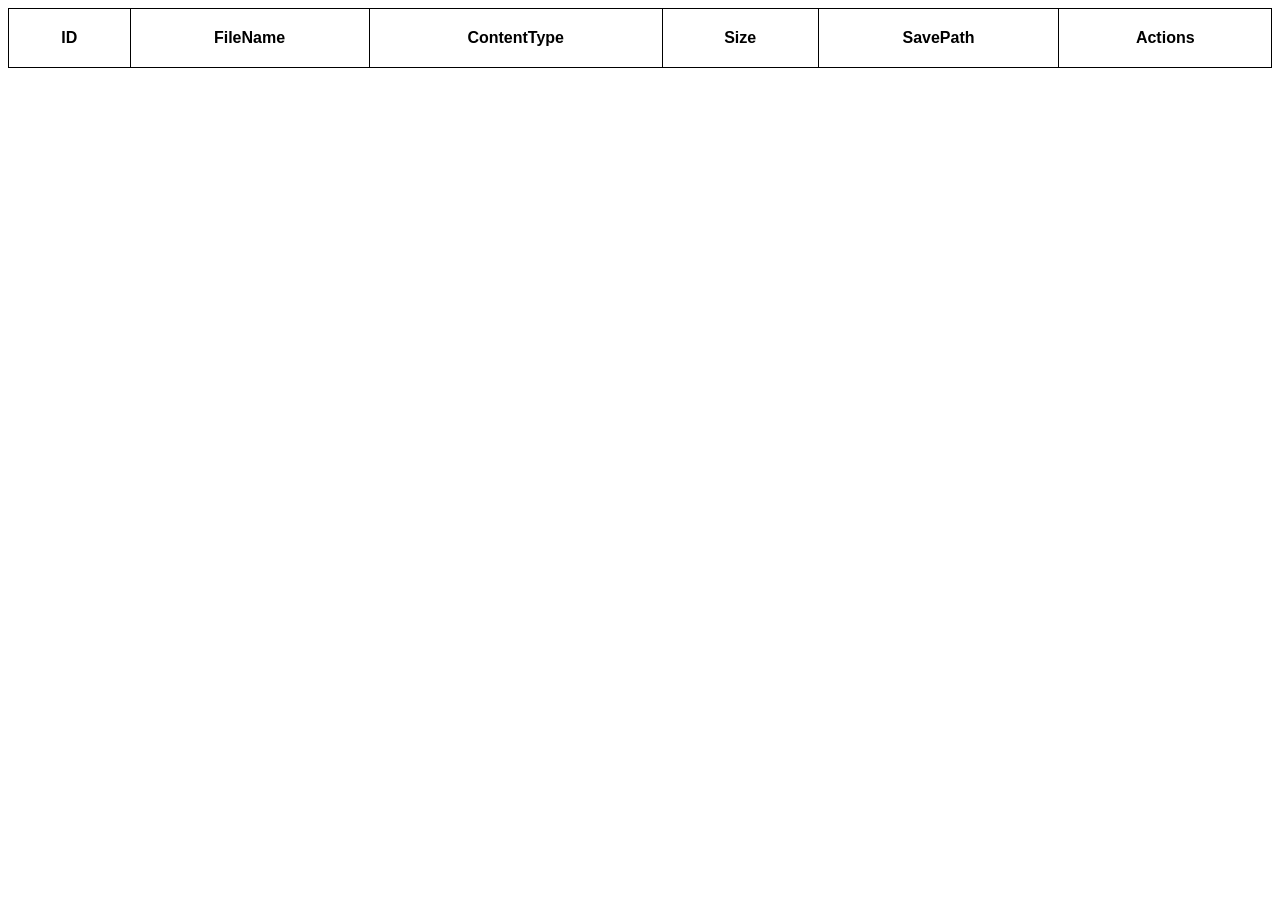
==== LocalServer.Web/wwwroot/index.html @ bb76329f "init" ====
<!doctype html>
<html>
  <head>
    <meta charset="UTF-8" />
    <title>Test</title>
    <link rel="stylesheet" href="styles.css" />
  </head>
  <body>
    <header>
      <div class="container"></div>
    </header>
    <main>
      <section>
        <table id="filesTable" class="files-table">
          <thead>
            <tr>
              <th>ID</th>
              <th>FileName</th>
              <th>ContentType</th>
              <th>Size</th>
              <th>SavePath</th>
              <th>Actions</th>
            </tr>
          </thead>
          <tbody id="tableBody"></tbody>
        </table>
      </section>
    </main>
    <script src="scripts.js"></script>
  </body>
</html>
---- LocalServer.Web/wwwroot/styles.css ----
body {
    font-family: Arial, Helvetica, sans-serif;
}

table {
    width: 100%;
    border-collapse: collapse;
}

table th, td {
    padding: 20px;
    border: 1px solid black;
}
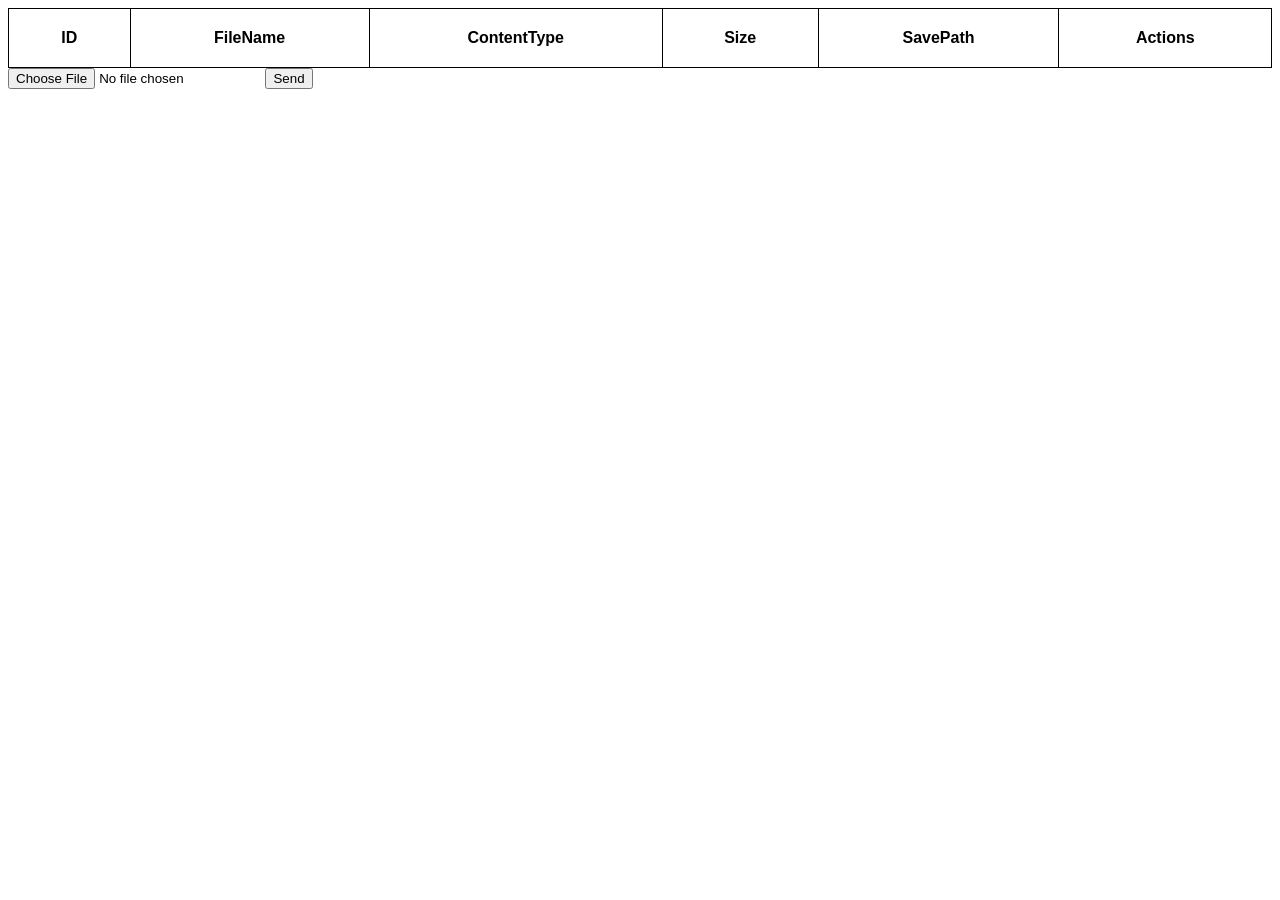
==== commit acd2aad1: "adding from frontend (buggy thing)" ====
--- a/LocalServer.Web/wwwroot/index.html
+++ b/LocalServer.Web/wwwroot/index.html
@@ -10,21 +10,28 @@
       <div class="container"></div>
     </header>
     <main>
-      <section>
-        <table id="filesTable" class="files-table">
-          <thead>
-            <tr>
-              <th>ID</th>
-              <th>FileName</th>
-              <th>ContentType</th>
-              <th>Size</th>
-              <th>SavePath</th>
-              <th>Actions</th>
-            </tr>
-          </thead>
-          <tbody id="tableBody"></tbody>
-        </table>
-      </section>
+      <div class="conitainer">
+        <section>
+          <table id="filesTable" class="files-table">
+            <thead>
+              <tr>
+                <th>ID</th>
+                <th>FileName</th>
+                <th>ContentType</th>
+                <th>Size</th>
+                <th>SavePath</th>
+                <th>Actions</th>
+              </tr>
+            </thead>
+            <tbody id="tableBody"></tbody>
+          </table>
+
+          <form id="fileInputForm">
+            <input type="file" id="fileInput" />
+            <button id="submitBtn" type="submit">Send</button>
+          </form>
+        </section>
+      </div>
     </main>
     <script src="scripts.js"></script>
   </body>
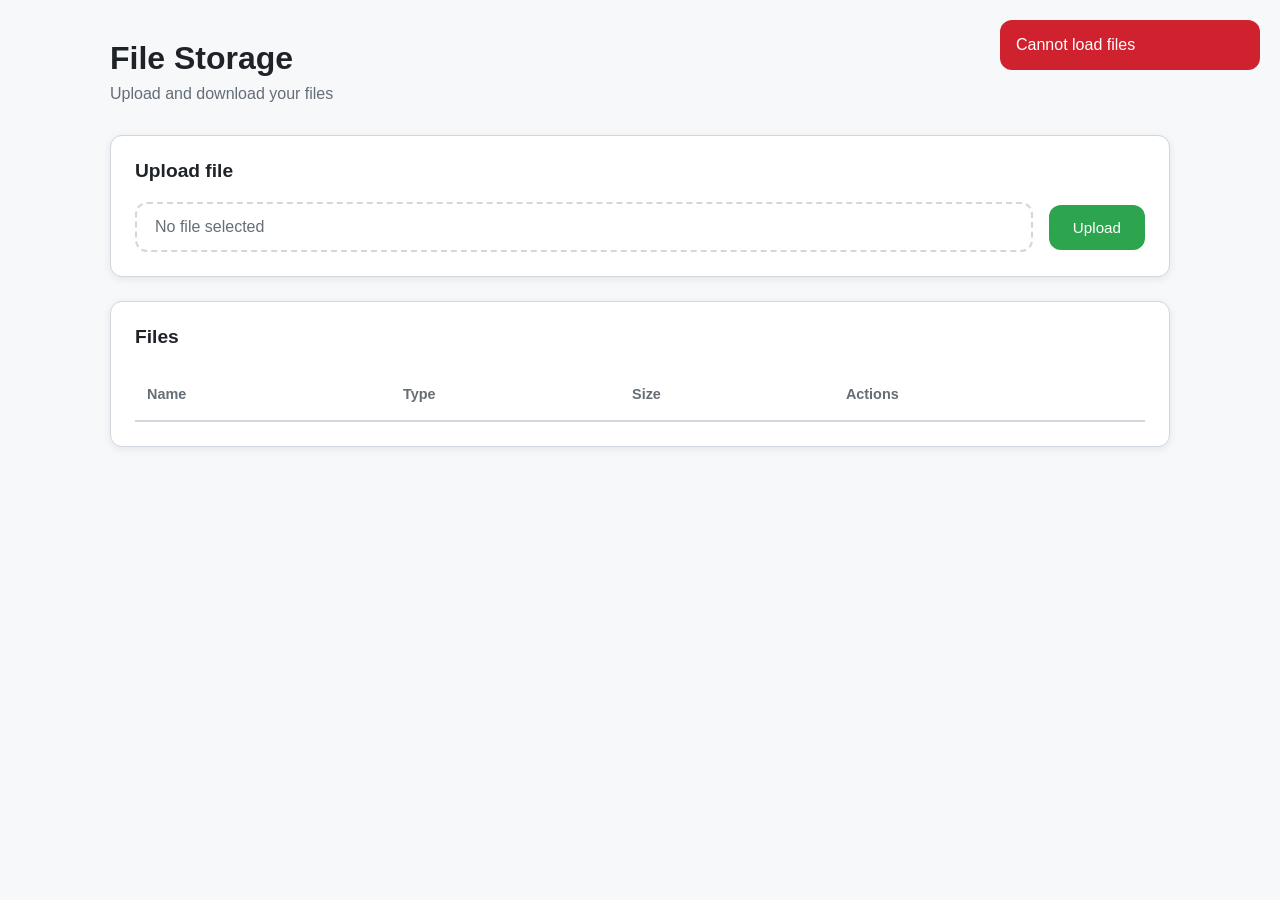
==== commit 4b1980b7: "frontend refactoring + http responses fix" ====
--- a/LocalServer.Web/wwwroot/index.html
+++ b/LocalServer.Web/wwwroot/index.html
@@ -1,38 +1,55 @@
 <!doctype html>
-<html>
+<html lang="en">
   <head>
     <meta charset="UTF-8" />
-    <title>Test</title>
+    <meta name="viewport" content="width=device-width, initial-scale=1.0" />
+    <title>Local Server. File Storage</title>
     <link rel="stylesheet" href="styles.css" />
   </head>
   <body>
-    <header>
-      <div class="container"></div>
-    </header>
-    <main>
-      <div class="conitainer">
-        <section>
-          <table id="filesTable" class="files-table">
+    <div class="app">
+      <!-- Header Section-->
+      <header class="header">
+        <h1>File Storage</h1>
+        <p class="subtitle">Upload and download your files</p>
+      </header>
+
+      <!-- Main Section-->
+      <main>
+        <!-- Upload card -->
+        <section class="card">
+          <h2>Upload file</h2>
+          <form id="fileInputForm" class="upload-form">
+            <label class="file-picker">
+              <input id="fileInput" type="file" />
+              <span id="selectedFile">No file selected</span>
+            </label>
+            <button id="submitBtn" class="primary-btn" type="submit">
+              Upload
+            </button>
+          </form>
+        </section>
+
+        <!-- Files card -->
+        <section class="card">
+          <h2>Files</h2>
+
+          <!-- Files table -->
+          <table class="files-table">
             <thead>
               <tr>
-                <th>ID</th>
-                <th>FileName</th>
-                <th>ContentType</th>
+                <th>Name</th>
+                <th>Type</th>
                 <th>Size</th>
-                <th>SavePath</th>
                 <th>Actions</th>
               </tr>
             </thead>
             <tbody id="tableBody"></tbody>
           </table>
-
-          <form id="fileInputForm">
-            <input type="file" id="fileInput" />
-            <button id="submitBtn" type="submit">Send</button>
-          </form>
         </section>
-      </div>
-    </main>
-    <script src="scripts.js"></script>
+      </main>
+    </div>
+    <div id="toastContainer"></div>
+    <script type="module" src="./js/main.js"></script>
   </body>
 </html>
--- a/LocalServer.Web/wwwroot/styles.css
+++ b/LocalServer.Web/wwwroot/styles.css
@@ -1,13 +1,195 @@
-body {
-    font-family: Arial, Helvetica, sans-serif;
+:root {
+    /* Colors */
+    --background: #f6f8fa;
+    --surface: #ffffff;
+
+    --text: #1f2328;
+    --text-secondary: #656d76;
+
+    --border: #d0d7de;
+
+    --primary: #2da44e;
+    --primary-hover: #218b3a;
+
+    --danger: #cf222e;
+    --danger-hover: #a40e26;
+
+    /* Radius */
+    --radius: 12px;
+
+    /* Shadows */
+    --shadow: 0 2px 8px rgba(0,0,0,0.08);
+
+    /* Layout */
+    --container-width: 1100px;
+
+    /* Animation */
+    --transition: .2s ease;
 }
 
-table {
+* {
+    margin: 0;
+    padding: 0;
+    box-sizing: border-box;
+}
+
+body {
+    font-family: Inter, Segoe UI, Arial, sans-serif;
+    background: var(--background);
+    color: var(--text);
+}
+
+.app {
+    max-width: var(--container-width);
+    margin: 40px auto;
+    padding: 0 20px;
+}
+
+.header {
+    margin-bottom: 32px;
+}
+
+.header h1 {
+    font-size: 2rem;
+    margin-bottom: 8px;
+}
+
+.subtitle {
+    color: var(--text-secondary);
+}
+
+main {
+    display: flex;
+    flex-direction: column;
+    gap: 24px;
+}
+
+.card {
+    background: var(--surface);
+    border: 1px solid var(--border);
+    border-radius: var(--radius);
+    box-shadow: var(--shadow);
+    padding: 24px;
+}
+
+.card h2 {
+    margin-bottom: 20px;
+    font-size: 1.2rem;
+}
+
+.upload-form {
+    display: flex;
+    gap: 16px;
+    align-items: center;
+}
+
+.file-picker {
+    flex: 1;
+    cursor: pointer;
+    padding: 14px 18px;
+    border: 2px dashed var(--border);
+    border-radius: var(--radius);
+    background: var(--surface);
+    transition: var(--transition);
+}
+
+.file-picker:hover {
+    border-color: var(--primary);
+}
+
+.file-picker input {
+    display: none;
+}
+
+.file-picker span {
+    color: var(--text-secondary);
+}
+
+.primary-btn {
+    border: none;
+    cursor: pointer;
+    background: var(--primary);
+    color: white;
+    padding: 14px 24px;
+    border-radius: var(--radius);
+    font-size: 0.95rem;
+    transition: var(--transition);
+}
+
+.primary-btn:hover {
+    background: var(--primary-hover);
+}
+
+.primary-btn:active {
+    transform: scale(0.97);
+}
+
+.files-table {
     width: 100%;
     border-collapse: collapse;
 }
 
-table th, td {
-    padding: 20px;
-    border: 1px solid black;
+.files-table thead {
+    border-bottom: 2px solid var(--border);
+}
+
+.files-table th, .files-table td {
+    padding: 18px 12px;
+    text-align: left;
+}
+
+.files-table th {
+    color: var(--text-secondary);
+    font-weight: 600;
+    font-size: 0.9rem;
+}
+
+.files-table tbody tr {
+    border-bottom: 1px solid var(--border);
+    transition: var(--transition);
+}
+
+.files-table tbody tr:hover {
+    background: rgba(0,0,0,0.25);
+}
+
+#toastContainer {
+    position: fixed;
+    top: 20px;
+    right: 20px;
+    display: flex;
+    flex-direction: column;
+    gap: 12px;
+    z-index: 1000;
+}
+
+.toast {
+    min-width: 260px;
+    padding: 16px;
+    border-radius: 12px;
+    color: white;
+    animation: slide .25s ease;
+}
+
+.toast.success {
+    background: var(--primary);
+}
+
+.toast.error {
+    background: var(--danger);
+}
+
+.action-btn {
+    width: 38px;
+}
+
+@keyframes slide {
+    from {
+        opacity: 0;
+        transform: translateX(40px);
+    }
+    to {
+        opacity: 1;
+        transform: none;
+    }
 }
